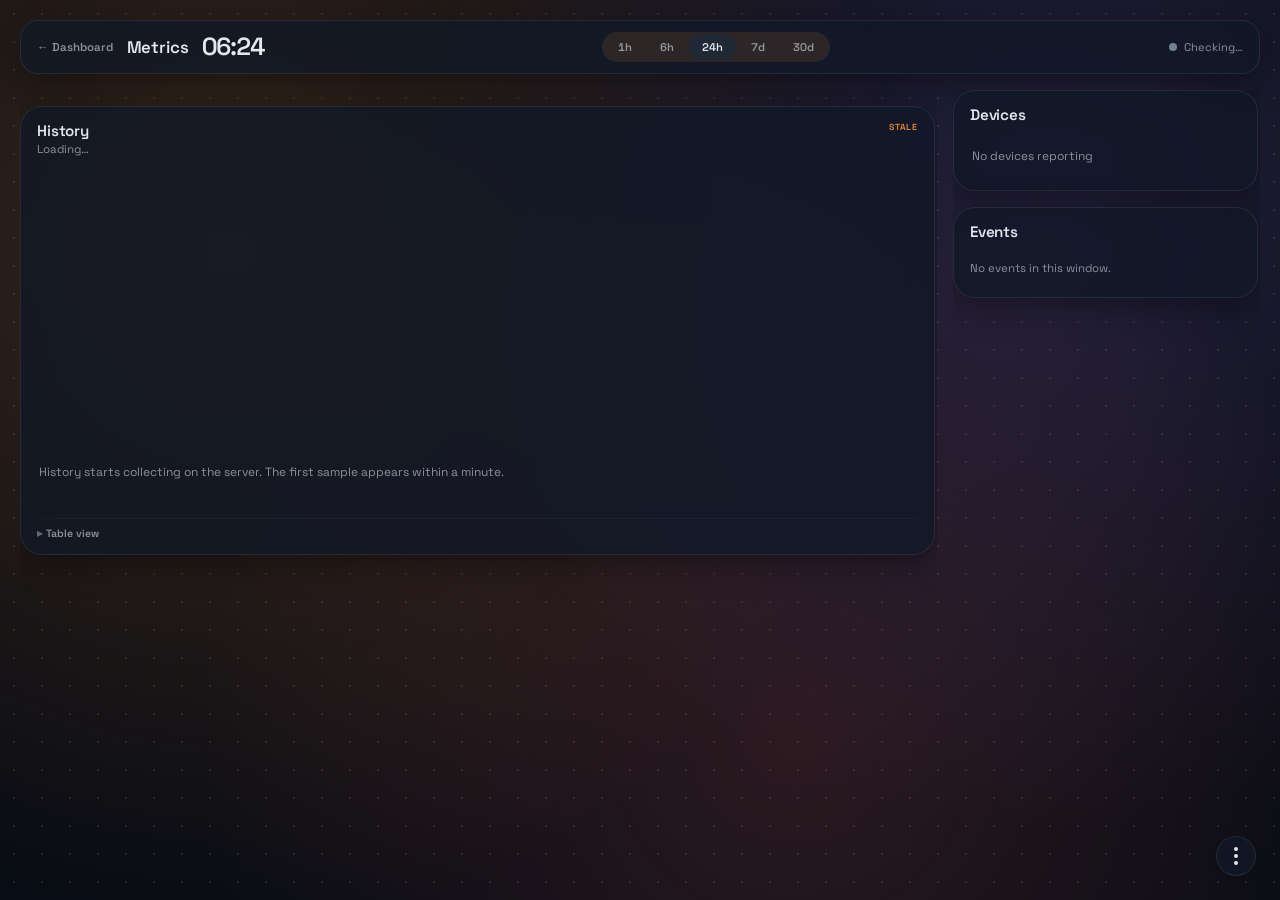
==== metrics.html @ b28a7286 "Show the PVE/Docker hierarchy in both device rails The dashboard and metrics pages both listed devic" ====
<!DOCTYPE html>
<html lang="en">

<head>
    <meta charset="UTF-8">
    <meta name="viewport" content="width=device-width, initial-scale=1.0">
    <title>Metrics · Dashboard</title>
    <link rel="stylesheet" href="style.css">
    <link rel="stylesheet" href="metrics.css">
</head>

<body>
    <div class="bg-blobs" aria-hidden="true">
        <div class="blob blob-1"></div>
        <div class="blob blob-2"></div>
        <div class="blob blob-3"></div>
    </div>

    <div class="workbench metrics-workbench">
        <header class="toolbar card metrics-toolbar">
            <div class="toolbar-id metrics-id">
                <a class="metrics-back" href="/">← Dashboard</a>
                <h1 class="metrics-title">Metrics</h1>
                <time id="clock" class="clock" datetime="">00:00</time>
            </div>

            <div id="range-tabs" class="range-tabs" role="tablist" aria-label="Time range">
                <button type="button" role="tab" data-range="1h" aria-selected="false">1h</button>
                <button type="button" role="tab" data-range="6h" aria-selected="false">6h</button>
                <button type="button" role="tab" data-range="24h" aria-selected="true">24h</button>
                <button type="button" role="tab" data-range="7d" aria-selected="false">7d</button>
                <button type="button" role="tab" data-range="30d" aria-selected="false">30d</button>
            </div>

            <div id="health" class="health" role="status" aria-live="polite">
                <span id="health-dot" class="health-dot unknown" aria-hidden="true"></span>
                <span id="health-text">Checking…</span>
            </div>
        </header>

        <div class="metrics-body">
            <main class="metrics-main">
                <section id="stat-grid" class="stat-grid" aria-label="Fleet summary"></section>

                <section class="card chart-card" aria-labelledby="chart-title">
                    <div class="card-head chart-head">
                        <div class="card-title">
                            <h2 id="chart-title" class="card-heading">History</h2>
                            <span id="chart-sub" class="card-sub">Loading…</span>
                        </div>
                        <span id="metrics-stale" class="network-stale" hidden>stale</span>
                    </div>

                    <ul id="chart-legend" class="chart-legend" aria-label="Series"></ul>

                    <div class="chart-stage">
                        <div id="chart-yaxis" class="chart-yaxis" aria-hidden="true"></div>
                        <div id="chart" class="chart" role="group"
                            aria-label="Metric history; use the table view for exact values."></div>
                    </div>
                    <div id="chart-xaxis" class="chart-xaxis" aria-hidden="true"></div>

                    <div id="chart-empty" class="chart-empty">
                        History starts collecting on the server. The first sample appears within a minute.
                    </div>

                    <details id="table-view" class="table-view">
                        <summary>Table view</summary>
                        <div class="table-scroll">
                            <table id="chart-table">
                                <thead>
                                    <tr>
                                        <th scope="col">Time</th>
                                        <th scope="col">CPU</th>
                                        <th scope="col">RAM</th>
                                        <th scope="col">Disk</th>
                                        <th scope="col">Status</th>
                                    </tr>
                                </thead>
                                <tbody></tbody>
                            </table>
                        </div>
                    </details>
                </section>
            </main>

            <aside class="rail metrics-rail">
                <section class="card device-list-card" aria-labelledby="devices-title">
                    <div class="card-head">
                        <div class="card-title">
                            <h2 id="devices-title" class="card-heading">Devices</h2>
                            <span id="devices-sub" class="card-sub"></span>
                        </div>
                    </div>
                    <div id="device-list" class="device-list">
                        <div class="card-empty">No devices reporting</div>
                    </div>
                </section>

                <section class="card event-card" aria-labelledby="events-title">
                    <div class="card-head">
                        <div class="card-title">
                            <h2 id="events-title" class="card-heading">Events</h2>
                            <span id="events-sub" class="card-sub"></span>
                        </div>
                    </div>
                    <ol id="events" class="event-list">
                        <li class="event-empty">No events in this window.</li>
                    </ol>
                </section>
            </aside>
        </div>
    </div>

    <div class="debug-wrapper">
        <button id="debug-menu-btn" class="debug-menu-btn" aria-label="Debug Menu">
            <svg width="24" height="24" viewBox="0 0 24 24" fill="none" stroke="currentColor" stroke-width="2">
                <circle cx="12" cy="5" r="1"></circle>
                <circle cx="12" cy="12" r="1"></circle>
                <circle cx="12" cy="19" r="1"></circle>
            </svg>
        </button>
        <div id="debug-controls" class="debug-controls">
            <label for="debug-time">Debug Time:</label>
            <input type="time" id="debug-time">
            <button id="reset-time">Reset</button>
        </div>
    </div>
    <script src="stack.js"></script>
    <script src="metrics.js"></script>
</body>

</html>
---- style.css ----
@font-face {
    font-family: 'Space Grotesk';
    font-style: normal;
    font-weight: 300 700;
    font-display: swap;
    src: url('fonts/space-grotesk-subset.e3c1f083.woff2') format('woff2');
}

:root {
    /* Work Theme (Default) */
    --bg-color: #f3f5fa;
    --bg-image: radial-gradient(rgba(49, 130, 206, 0.12) 1.5px, transparent 1.5px);
    --bg-size: 28px 28px;
    --text-color: #2d3748;
    --card-bg: rgba(255, 255, 255, 0.76);
    --card-border: rgba(255, 255, 255, 0.55);
    --card-shadow: 0 8px 32px 0 rgba(31, 38, 135, 0.05), 0 1px 3px 0 rgba(0, 0, 0, 0.02);
    --card-hover: rgba(255, 255, 255, 0.92);
    --sidebar-bg: rgba(255, 255, 255, 0.35);
    --sidebar-border: rgba(49, 130, 206, 0.06);
    --icon-bg: rgba(49, 130, 206, 0.06);
    --accent-color: #3182ce;
    --font-family: 'Space Grotesk', sans-serif;

    --radius: 22px;
    --gap: 16px;
    --muted: color-mix(in srgb, var(--text-color) 58%, transparent);
    --faint: color-mix(in srgb, var(--text-color) 38%, transparent);

    /* Containment tree: pve host -> LXC guest -> Docker runtime. */
    --tree-host: var(--accent-color);
    --tree-lxc: #805ad5;
    --tree-docker: #2f855a;

    /* Blob Colors Work */
    --blob-1-color: rgba(66, 153, 225, 0.3); /* blue */
    --blob-2-color: rgba(159, 122, 234, 0.2); /* purple */
    --blob-3-color: rgba(72, 187, 120, 0.2);  /* green/teal */
}

[data-theme="personal"] {
    /* Personal Theme */
    --bg-color: #080c14;
    --bg-image: radial-gradient(rgba(237, 137, 54, 0.15) 1.5px, transparent 1.5px);
    --bg-size: 28px 28px;
    --text-color: #e2e8f0;
    --card-bg: rgba(17, 24, 39, 0.8);
    --card-border: rgba(255, 255, 255, 0.08);
    --card-shadow: 0 8px 32px 0 rgba(0, 0, 0, 0.37);
    --card-hover: rgba(31, 41, 55, 0.92);
    --sidebar-bg: rgba(17, 24, 39, 0.3);
    --sidebar-border: rgba(255, 255, 255, 0.03);
    --icon-bg: rgba(237, 137, 54, 0.12);
    --accent-color: #ed8936;

    --tree-lxc: #b794f4;
    --tree-docker: #68d391;

    /* Blob Colors Personal */
    --blob-1-color: rgba(237, 137, 54, 0.25); /* orange */
    --blob-2-color: rgba(159, 122, 234, 0.22); /* purple */
    --blob-3-color: rgba(245, 101, 101, 0.18); /* rose/red */
}

* {
    box-sizing: border-box;
    margin: 0;
    padding: 0;
}

/* Only interactive elements animate; a universal transition repaints every
   element when the 09:00/17:00 theme flips. */
a,
button,
.debug-menu-btn,
.debug-controls,
.metric-fill {
    transition: background-color 0.2s ease, border-color 0.2s ease, color 0.2s ease,
        transform 0.2s ease, box-shadow 0.2s ease, opacity 0.2s ease;
}

body {
    font-family: var(--font-family);
    background-color: var(--bg-color);
    background-image: var(--bg-image);
    background-size: var(--bg-size);
    color: var(--text-color);
    height: 100vh;
    height: 100dvh;
    overflow: hidden;
    /* The page never scrolls; card and list regions own their own overflow. */
    position: relative;
}

/* Background Blobs Setup */
/* Static gradients replace three animated, full-viewport blur(140px) blobs:
   the animated subtree made the filter re-run every frame. */
.bg-blobs {
    position: absolute;
    top: 0;
    left: 0;
    width: 100%;
    height: 100%;
    overflow: hidden;
    z-index: -1;
    pointer-events: none;
    background:
        radial-gradient(circle at 18% 28%, var(--blob-1-color) 0%, transparent 55%),
        radial-gradient(circle at 82% 22%, var(--blob-2-color) 0%, transparent 50%),
        radial-gradient(circle at 62% 82%, var(--blob-3-color) 0%, transparent 55%);
    opacity: 0.85;
}

.blob {
    display: none;
}

@media (prefers-reduced-motion: reduce) {
    *,
    .blob {
        animation: none !important;
        transition: none !important;
    }
}

/* ---------- Workbench shell ---------- */

.workbench {
    position: relative;
    z-index: 1;
    height: 100vh;
    height: 100dvh;
    padding: 20px;
    display: grid;
    grid-template-rows: auto minmax(0, 1fr);
    gap: var(--gap);
    overflow: hidden;
}

.card {
    background: var(--card-bg);
    border: 1px solid var(--card-border);
    border-radius: var(--radius);
    box-shadow: var(--card-shadow);
    backdrop-filter: blur(14px);
    -webkit-backdrop-filter: blur(14px);
    padding: 14px 16px;
}

/* Toolbar: date · clock · search · health. No greeting, no agenda. */
.toolbar {
    display: grid;
    grid-template-columns: auto minmax(280px, 560px) auto;
    align-items: center;
    justify-content: space-between;
    gap: 24px;
    padding: 11px 16px;
    border-radius: 18px;
}

.toolbar-id {
    display: flex;
    align-items: baseline;
    gap: 12px;
}

.toolbar-date {
    font-size: 0.7rem;
    letter-spacing: 0.1em;
    text-transform: uppercase;
    color: var(--muted);
    white-space: nowrap;
}

.clock {
    font-size: 1.55rem;
    font-weight: 600;
    font-variant-numeric: tabular-nums;
    letter-spacing: -0.045em;
    line-height: 0.92;
}

.search-field {
    position: relative;
    display: flex;
    align-items: center;
}

.search-icon {
    position: absolute;
    left: 12px;
    width: 16px;
    height: 16px;
    color: var(--faint);
    pointer-events: none;
}

.search-field input {
    width: 100%;
    padding: 10px 42px 10px 36px;
    border-radius: 12px;
    border: 1px solid var(--card-border);
    background: var(--icon-bg);
    color: var(--text-color);
    font: inherit;
    font-size: 0.8rem;
    outline: none;
}

.search-field input::placeholder {
    color: var(--faint);
}

.search-field input:focus-visible,
.search-field input:focus {
    border-color: var(--accent-color);
    box-shadow: 0 0 0 3px color-mix(in srgb, var(--accent-color) 18%, transparent);
}

.search-field kbd {
    position: absolute;
    right: 10px;
    padding: 1px 6px;
    border-radius: 5px;
    border: 1px solid var(--card-border);
    font-family: inherit;
    font-size: 0.65rem;
    color: var(--muted);
    background: var(--card-bg);
}

.health {
    display: flex;
    align-items: center;
    gap: 7px;
    font-size: 0.7rem;
    color: var(--muted);
    font-variant-numeric: tabular-nums;
    white-space: nowrap;
}

.health-dot {
    width: 8px;
    height: 8px;
    border-radius: 50%;
    flex: none;
    background: #a0aec0;
}

.health-dot.online {
    background: #48bb78;
    box-shadow: 0 0 8px rgba(72, 187, 120, 0.65);
}

.health-dot.warn {
    background: #ed8936;
    box-shadow: 0 0 8px rgba(237, 137, 54, 0.55);
}

.health-dot.unknown {
    background: #a0aec0;
    opacity: 0.7;
}

/* Body: main column + network rail. */
.body-grid {
    display: grid;
    grid-template-columns: minmax(0, 1fr) clamp(320px, 25vw, 390px);
    gap: 16px;
    min-height: 0;
}

.main-column {
    display: flex;
    flex-direction: column;
    gap: var(--gap);
    min-width: 0;
    min-height: 0;
    overflow: hidden;
}

.top-row {
    display: grid;
    grid-template-columns: minmax(0, 1.35fr) minmax(0, 0.9fr);
    gap: var(--gap);
    align-items: stretch;
    min-width: 0;
}

.usage-card,
.launchpad-card {
    min-width: 0;
}

.launchpad-card {
    display: flex;
    flex-direction: column;
}

.card-head {
    display: flex;
    align-items: flex-start;
    justify-content: space-between;
    gap: 12px;
    margin-bottom: 10px;
}

.card-title {
    display: flex;
    flex-direction: column;
    gap: 2px;
}

.card-heading {
    font-size: 0.95rem;
    font-weight: 600;
    letter-spacing: -0.01em;
}

.card-sub {
    font-size: 0.72rem;
    color: var(--muted);
    font-variant-numeric: tabular-nums;
}

.card-empty {
    font-size: 0.75rem;
    color: var(--muted);
    padding: 12px 2px;
}

/* "Jump back in" card: scored usage rows, kept visible when empty. */
.usage-list {
    list-style: none;
    display: flex;
    flex-direction: column;
    gap: 1px;
    max-height: 190px;
    overflow-y: auto;
    scrollbar-width: thin;
}

.usage-row {
    display: grid;
    grid-template-columns: 28px minmax(0, 1fr) 44px;
    align-items: center;
    gap: 10px;
    padding: 6px 5px;
    border-radius: 9px;
    color: var(--text-color);
    text-decoration: none;
    min-width: 0;
}

.usage-row:hover {
    background: var(--card-hover);
}

.usage-icon {
    width: 28px;
    height: 28px;
    display: flex;
    align-items: center;
    justify-content: center;
    border-radius: 9px;
    background: var(--icon-bg);
}

.usage-main {
    display: flex;
    flex-direction: column;
    min-width: 0;
}

.usage-title {
    font-size: 0.8rem;
    font-weight: 500;
    line-height: 1.25;
    white-space: nowrap;
    overflow: hidden;
    text-overflow: ellipsis;
}

.usage-desc {
    font-size: 0.63rem;
    color: var(--muted);
    white-space: nowrap;
    overflow: hidden;
    text-overflow: ellipsis;
}

.usage-bar {
    display: block;
    width: 44px;
    height: 3px;
    border-radius: 999px;
    background: var(--icon-bg);
    overflow: hidden;
}

.usage-bar > span {
    display: block;
    height: 100%;
    border-radius: inherit;
    background: var(--accent-color);
}

.usage-empty {
    font-size: 0.72rem;
    color: var(--muted);
    padding: 10px 5px;
}

.monogram {
    font-size: 0.82rem;
    font-weight: 600;
    color: var(--accent-color);
    opacity: 0.8;
}

/* Launchpad region (#43): pinned tool tiles. */
.launchpad-grid {
    flex: 1;
    min-height: 40px;
    display: grid;
    grid-template-columns: repeat(auto-fit, minmax(74px, 1fr));
    gap: 8px;
    align-content: center;
}

.launchpad-tile {
    display: flex;
    flex-direction: column;
    align-items: center;
    gap: 6px;
    padding: 9px 6px 8px;
    border-radius: 12px;
    border: 1px solid var(--card-border);
    background: var(--icon-bg);
    color: var(--text-color);
    text-decoration: none;
    text-align: center;
    min-width: 0;
}

.launchpad-tile:hover {
    transform: translateY(-2px);
    border-color: var(--accent-color);
    background: var(--card-hover);
}

.launchpad-icon {
    display: flex;
    align-items: center;
    justify-content: center;
    flex: none;
    width: 30px;
    height: 30px;
    border-radius: 9px;
    background: var(--icon-bg);
}

.launchpad-tile .monogram {
    font-size: 0.78rem;
}

.launchpad-tile-label {
    max-width: 100%;
    font-size: 0.6rem;
    font-weight: 500;
    line-height: 1.2;
    display: -webkit-box;
    -webkit-line-clamp: 2;
    -webkit-box-orient: vertical;
    overflow: hidden;
}

/* All tools region. The list scrolls inside the card, never the page. */
.all-tools-card {
    flex: 1 1 auto;
    min-height: 0;
    display: flex;
    flex-direction: column;
}

.bookmarks-grid {
    flex: 1 1 auto;
    min-height: 0;
    overflow: auto;
    columns: 3;
    column-gap: 20px;
    padding-right: 2px;
    scrollbar-width: thin;
}

/* Numbered rows: 01 · title / description · hover arrow. */
.tool-category {
    break-inside: avoid;
    margin-bottom: 12px;
}

.tool-category-title {
    padding-bottom: 4px;
    margin-bottom: 3px;
    border-bottom: 1px solid var(--sidebar-border);
    font-size: 0.55rem;
    font-weight: 600;
    letter-spacing: 0.12em;
    text-transform: uppercase;
    color: var(--muted);
}

.tool-list {
    list-style: none;
}

.tool-link {
    display: flex;
    align-items: baseline;
    gap: 7px;
    padding: 3px;
    border-radius: 7px;
    color: var(--text-color);
    text-decoration: none;
}

.tool-link:hover {
    background: var(--icon-bg);
}

.tool-num {
    width: 15px;
    flex: none;
    font-size: 0.53rem;
    color: var(--faint);
    font-variant-numeric: tabular-nums;
}

.tool-link-main {
    display: flex;
    flex-direction: column;
    min-width: 0;
}

.tool-link-title {
    font-size: 0.77rem;
    font-weight: 500;
    line-height: 1.25;
}

.tool-link-desc {
    font-size: 0.6rem;
    color: var(--faint);
    white-space: nowrap;
    overflow: hidden;
    text-overflow: ellipsis;
}

.tool-link-arrow {
    margin-left: auto;
    font-size: 0.64rem;
    color: var(--accent-color);
    opacity: 0;
}

.tool-link:hover .tool-link-arrow,
.tool-link:focus-visible .tool-link-arrow {
    opacity: 1;
}

.tool-empty {
    font-size: 0.75rem;
    color: var(--muted);
    padding: 10px 2px;
}

/* ---------- Network rail ---------- */

.rail {
    display: flex;
    flex-direction: column;
    gap: var(--gap);
    min-height: 0;
    overflow-y: auto;
    padding-right: 2px;
    scrollbar-width: thin;
}

.network-panel {
    /* Surface comes from .card; the rail panel only tightens its padding. */
    padding: 14px 16px 10px;
    flex: none;
}

.network-header {
    display: flex;
    align-items: flex-start;
    justify-content: space-between;
    gap: 12px;
    margin-bottom: 8px;
}

.network-summary {
    font-size: 0.68rem;
    color: var(--muted);
    font-variant-numeric: tabular-nums;
    white-space: nowrap;
}

.network-status {
    display: flex;
    align-items: baseline;
    gap: 8px;
    flex: none;
}

.network-updated {
    font-size: 0.62rem;
    color: var(--muted);
    font-variant-numeric: tabular-nums;
    white-space: nowrap;
}

.network-link {
    font-size: 0.62rem;
    font-weight: 600;
    color: var(--accent-color);
    text-decoration: none;
    white-space: nowrap;
}

.network-link:hover {
    text-decoration: underline;
}

/* A failed poll keeps the last good numbers and marks them stale. */
.network-stale {
    font-size: 0.55rem;
    font-weight: 600;
    letter-spacing: 0.08em;
    text-transform: uppercase;
    color: #ed8936;
}

.network-stale[hidden] {
    display: none;
}

/* ---------- containment tree (dashboard + metrics rail) ---------- */

.network-tree {
    display: flex;
    flex-direction: column;
    gap: 1px;
    padding-top: 2px;
}

/* The left rule is the containment: a child sits inside its parent's line. */
.network-branch {
    position: relative;
    margin-left: 5px;
    padding-left: 9px;
    border-left: 1px solid color-mix(in srgb, var(--text-color) 16%, transparent);
}

.network-branch.is-host {
    border-left-color: var(--tree-host);
}

.network-branch.is-guests {
    border-left-color: var(--tree-lxc);
}

.network-branch.is-elsewhere {
    margin-top: 7px;
    padding-top: 1px;
}

.network-branch-head {
    display: flex;
    align-items: baseline;
    justify-content: space-between;
    gap: 8px;
    padding: 6px 0 2px;
    font-size: 0.5rem;
    font-weight: 700;
    letter-spacing: 0.1em;
    text-transform: uppercase;
    color: var(--faint);
}

.network-branch-head > span:last-child {
    font-weight: 500;
    letter-spacing: 0.04em;
    text-transform: none;
    white-space: nowrap;
    overflow: hidden;
    text-overflow: ellipsis;
}

.network-branch.is-host > .network-branch-head {
    color: var(--tree-host);
}

.network-branch.is-guests > .network-branch-head {
    color: var(--tree-lxc);
}

/* Rows are separated inside a branch, but the Docker disclosure owns the
   space below the docker01 row, so it must not draw a second top border. */
.device-grid .network-node + .network-node {
    border-top: 1px solid var(--sidebar-border);
}

.device-grid .network-node.is-docker > .device-row {
    border-top: 0;
}

/* ---------- Docker engine ---------- */

.docker-engine {
    margin: 0 0 5px 12px;
    padding: 4px 0 1px 9px;
    border-left: 1px dashed color-mix(in srgb, var(--tree-docker) 46%, transparent);
}

.docker-engine-head {
    display: flex;
    align-items: center;
    gap: 6px;
    font-size: 0.55rem;
    font-weight: 700;
    letter-spacing: 0.08em;
    text-transform: uppercase;
    color: var(--tree-docker);
}

.docker-engine-head > span:nth-child(2) {
    flex: 1;
}

.docker-engine-count {
    font-size: 0.5rem;
    font-weight: 600;
    letter-spacing: 0.04em;
    text-transform: none;
    color: var(--muted);
    font-variant-numeric: tabular-nums;
}

.docker-glyph {
    width: 12px;
    height: 12px;
    flex: none;
    fill: none;
    stroke: currentColor;
    stroke-width: 1.25;
    stroke-linecap: round;
    stroke-linejoin: round;
}

.docker-containers {
    padding: 2px 0 1px 1px;
}

.docker-container {
    display: grid;
    grid-template-columns: 8px minmax(0, auto) minmax(0, 1fr);
    align-items: baseline;
    gap: 6px;
    padding: 2px 0;
    min-width: 0;
}

.docker-container-name {
    font-size: 0.66rem;
    font-weight: 600;
    font-variant-numeric: tabular-nums;
}

.docker-container-role {
    font-size: 0.54rem;
    color: var(--faint);
    white-space: nowrap;
    overflow: hidden;
    text-overflow: ellipsis;
}

.device-grid {
    display: grid;
    grid-template-columns: 1fr;
    gap: 0;
}

.device-grid.is-stale {
    opacity: 0.78;
}

.device-row {
    display: grid;
    grid-template-columns: minmax(0, 1fr) repeat(3, 46px);
    align-items: center;
    gap: 8px;
    padding: 5px 0;
}

.device-row + .device-row {
    border-top: 1px solid var(--sidebar-border);
}

/* Offline rows dim but keep their numbers and last-seen time readable. */
.device-row.offline {
    opacity: 0.48;
}

.device-id {
    display: flex;
    align-items: center;
    gap: 7px;
    min-width: 0;
}

.device-text {
    display: flex;
    flex-direction: column;
    gap: 1px;
    min-width: 0;
}

.device-name-row {
    display: flex;
    align-items: baseline;
    gap: 6px;
    min-width: 0;
}

.device-name {
    flex: 0 1 auto;
    min-width: 0;
    font-size: 0.76rem;
    font-weight: 600;
    line-height: 1.2;
    white-space: nowrap;
    overflow: hidden;
    text-overflow: ellipsis;
}

/* The 24 h availability chip shares the name line so the sub-line keeps its
   full "kind · up · online" text at the narrowest rail width. */
.device-avail {
    flex: none;
    font-size: 0.5rem;
    font-weight: 600;
    font-variant-numeric: tabular-nums;
    color: var(--muted);
}

.device-avail[hidden] {
    display: none;
}

.device-sub {
    font-size: 0.52rem;
    letter-spacing: 0.05em;
    text-transform: uppercase;
    color: var(--faint);
    white-space: nowrap;
    overflow: hidden;
    text-overflow: ellipsis;
}

.device-dot {
    width: 7px;
    height: 7px;
    border-radius: 50%;
    background: #a0aec0;
    opacity: 0.7;
    flex: none;
}

.device-dot.online {
    background: #48bb78;
    opacity: 1;
    box-shadow: 0 0 8px rgba(72, 187, 120, 0.65);
}

.device-dot.offline {
    background: #a0aec0;
    box-shadow: none;
}

.device-error {
    font-size: 0.56rem;
    color: #e53e3e;
    line-height: 1.25;
    word-break: break-word;
}

.device-error[hidden] {
    display: none;
}

.metric {
    display: grid;
    justify-items: end;
    gap: 2px;
}

.metric-label {
    font-size: 0.53rem;
    letter-spacing: 0.08em;
    color: var(--faint);
}

.metric-value {
    font-size: 0.68rem;
    font-variant-numeric: tabular-nums;
}

.metric-bar {
    width: 100%;
    height: 3px;
    border-radius: 999px;
    background: var(--icon-bg);
    overflow: hidden;
}

.metric-fill {
    display: block;
    height: 100%;
    border-radius: inherit;
    background: var(--accent-color);
    transition: width 0.5s ease;
}

.metric.is-warn .metric-value {
    color: #ed8936;
}

.metric.is-warn .metric-fill {
    background: #ed8936;
}

/* Multi-volume devices get one compact line per disk beneath the metric row.
   Single-volume rows render nothing here, so the rail keeps its old height. */
.device-disks {
    grid-column: 1 / -1;
    display: grid;
    gap: 3px;
    margin: 1px 0;
}

.disk-row {
    display: grid;
    grid-template-columns: minmax(0, 1.3fr) 48px minmax(24px, 1fr) 32px;
    align-items: center;
    gap: 6px;
    min-width: 0;
}

.disk-name {
    font-size: 0.55rem;
    color: var(--muted);
    white-space: nowrap;
    overflow: hidden;
    text-overflow: ellipsis;
}

.disk-size {
    font-size: 0.5rem;
    color: var(--faint);
    text-align: right;
    white-space: nowrap;
    font-variant-numeric: tabular-nums;
}

.disk-bar {
    height: 3px;
    border-radius: 999px;
    background: var(--icon-bg);
    overflow: hidden;
}

.disk-fill {
    display: block;
    height: 100%;
    border-radius: inherit;
    background: var(--accent-color);
    transition: width 0.5s ease;
}

.disk-value {
    font-size: 0.58rem;
    text-align: right;
    font-variant-numeric: tabular-nums;
}

.disk-row.is-warn .disk-value {
    color: #ed8936;
}

.disk-row.is-warn .disk-fill {
    background: #ed8936;
}

.device-empty {
    font-size: 0.75rem;
    color: var(--muted);
    padding: 8px 2px;
}

/* Visible focus rings for keyboard users. */
a:focus-visible,
button:focus-visible,
input:focus-visible {
    outline: 2px solid var(--accent-color);
    outline-offset: 2px;
}

/* ---------- Debug Controls ---------- */

.debug-wrapper {
    position: fixed;
    bottom: 1.5rem;
    right: 1.5rem;
    display: flex;
    flex-direction: column;
    align-items: flex-end;
    z-index: 1000;
}

.debug-menu-btn {
    width: 40px;
    height: 40px;
    border-radius: 50%;
    background: var(--card-bg);
    border: 1px solid var(--card-border);
    color: var(--text-color);
    display: flex;
    align-items: center;
    justify-content: center;
    cursor: pointer;
    box-shadow: 0 4px 6px rgba(0, 0, 0, 0.1);
}

.debug-menu-btn:hover,
.debug-menu-btn.active {
    background: var(--accent-color);
    color: white;
    transform: scale(1.05);
}

.debug-controls {
    background: var(--card-bg);
    border: 1px solid var(--card-border);
    padding: 1rem;
    border-radius: 12px;
    box-shadow: var(--card-shadow);
    display: flex;
    flex-direction: column;
    gap: 0.75rem;
    align-items: flex-start;

    position: absolute;
    bottom: 50px;
    right: 0;
    width: 200px;

    opacity: 0;
    visibility: hidden;
    transform: translateY(10px);
    transition: all 0.2s cubic-bezier(0.4, 0, 0.2, 1);
}

.debug-controls.visible {
    opacity: 1;
    visibility: visible;
    transform: translateY(0);
}

.debug-controls label {
    font-size: 0.85rem;
    font-weight: 600;
    color: var(--text-color);
}

.debug-controls input {
    width: 100%;
    padding: 0.5rem;
    border-radius: 6px;
    border: 1px solid var(--card-border);
    background: rgba(255, 255, 255, 0.1);
    color: var(--text-color);
    font-family: var(--font-family);
}

.debug-controls button {
    width: 100%;
    padding: 0.5rem;
    border: none;
    border-radius: 6px;
    background: var(--accent-color);
    color: white;
    cursor: pointer;
    font-weight: 500;
    transition: opacity 0.2s;
}

.debug-controls button:hover {
    opacity: 0.9;
}

/* ---------- Responsive ---------- */

@media (max-height: 850px) {
    .workbench {
        padding: 14px;
        gap: 14px;
    }

    .body-grid,
    .top-row {
        gap: 14px;
    }

    .card {
        padding: 12px 14px;
    }

    /* The rail panel keeps its tighter bottom padding. */
    .network-panel {
        padding: 12px 14px 8px;
    }

    .card-head {
        margin-bottom: 8px;
    }

    .usage-list {
        max-height: 150px;
    }

    /* 1280×800 must fit every device row without page scroll. */
    .device-row {
        padding: 3px 0;
    }

    .network-branch-head {
        padding: 4px 0 1px;
    }
}

@media (max-width: 1180px) {
    .body-grid {
        grid-template-columns: minmax(0, 1fr);
        /* The grid owns the scroll now: size rows to their content, or the
           fixed-height track squeezes All tools to zero and the rail overlaps
           the main column. */
        grid-auto-rows: max-content;
        overflow-y: auto;
    }

    .main-column {
        overflow: visible;
    }

    /* Agenda is gone, so the rail is one column with Network below main. */
    .rail {
        display: grid;
        grid-template-columns: minmax(0, 1fr);
        align-items: start;
        overflow: visible;
    }

    .bookmarks-grid {
        overflow: visible;
    }
}

@media (max-width: 900px) {
    .toolbar {
        grid-template-columns: 1fr;
        gap: 10px;
    }

    .top-row {
        grid-template-columns: minmax(0, 1fr);
    }

    .rail {
        grid-template-columns: minmax(0, 1fr);
    }

    .bookmarks-grid {
        columns: 2;
    }
}

@media (max-width: 600px) {
    .workbench {
        padding: 12px;
    }

    .bookmarks-grid {
        columns: 1;
    }

    /* Four tiles per row at any phone width: a quarter-width minimum minus the
       three 8px gaps fits exactly four tracks; auto-fit drops empty ones when
       fewer tools are pinned. */
    .launchpad-grid {
        grid-template-columns: repeat(auto-fit, minmax(calc(25% - 6px), 1fr));
    }
}

@media (prefers-reduced-motion: reduce) {
    *,
    *::before,
    *::after {
        animation-duration: 0.01ms !important;
        animation-iteration-count: 1 !important;
        transition-duration: 0.01ms !important;
    }
}
---- metrics.css ----
/* ---------- Metrics page ---------- */

/* Series colors: the first three categorical slots, stepped for each theme.
   Both sets are the validated default palette, so lines stay distinct under
   common colour-vision deficiencies and the legend/direct text carries
   identity as well as hue. */
:root {
    --series-cpu: #2a78d6;
    --series-ram: #eb6834;
    --series-disk: #1baf7a;
    --chart-surface: #fbfcfe;
    --chart-grid: rgba(45, 55, 72, 0.12);
    --chart-axis: rgba(45, 55, 72, 0.24);
    --status-good: #0ca30c;
    --status-warning: #b7791f;
    --status-critical: #c53030;
    --status-warning-mark: #fab219;
    --status-critical-mark: #d03b3b;
}

[data-theme="personal"] {
    --series-cpu: #3987e5;
    --series-ram: #d95926;
    --series-disk: #199e70;
    --chart-surface: #101725;
    --chart-grid: rgba(226, 232, 240, 0.12);
    --chart-axis: rgba(226, 232, 240, 0.24);
    --status-good: #0ca30c;
    --status-warning: #f6c667;
    --status-critical: #f28b82;
    --status-warning-mark: #fab219;
    --status-critical-mark: #d03b3b;
}

.metrics-workbench {
    min-height: 0;
}

.metrics-toolbar {
    grid-template-columns: auto minmax(240px, 1fr) auto;
}

.metrics-id {
    align-items: center;
    gap: 14px;
    min-width: 0;
}

.metrics-back {
    font-size: 0.72rem;
    font-weight: 600;
    color: var(--muted);
    text-decoration: none;
    white-space: nowrap;
}

.metrics-back:hover {
    color: var(--accent-color);
}

.metrics-title {
    font-size: 1.05rem;
    font-weight: 600;
    letter-spacing: -0.01em;
    white-space: nowrap;
}

.range-tabs {
    display: flex;
    justify-self: center;
    gap: 2px;
    padding: 3px;
    border-radius: 999px;
    background: var(--icon-bg);
}

.range-tabs button {
    border: 0;
    padding: 5px 13px;
    border-radius: 999px;
    background: transparent;
    color: var(--muted);
    font-family: inherit;
    font-size: 0.7rem;
    font-weight: 600;
    font-variant-numeric: tabular-nums;
    cursor: pointer;
}

.range-tabs button:hover {
    color: var(--text-color);
}

.range-tabs button[aria-selected="true"] {
    background: var(--card-hover);
    color: var(--text-color);
    box-shadow: 0 1px 4px rgba(31, 38, 135, 0.12);
}

/* ---------- body ---------- */

.metrics-body {
    display: grid;
    grid-template-columns: minmax(0, 1fr) clamp(300px, 24vw, 360px);
    gap: var(--gap);
    min-height: 0;
    overflow: hidden;
}

.metrics-main {
    display: flex;
    flex-direction: column;
    gap: var(--gap);
    min-height: 0;
    overflow-y: auto;
    padding-right: 2px;
    scrollbar-width: thin;
}

.stat-grid {
    display: grid;
    grid-template-columns: repeat(4, minmax(0, 1fr));
    gap: var(--gap);
}

.stat-tile {
    display: flex;
    flex-direction: column;
    gap: 2px;
    min-width: 0;
    position: relative;
    padding: 13px 16px;
}

.stat-label {
    font-size: 0.58rem;
    font-weight: 600;
    letter-spacing: 0.08em;
    text-transform: uppercase;
    color: var(--muted);
}

.stat-value {
    font-size: 1.6rem;
    font-weight: 600;
    line-height: 1.15;
    letter-spacing: -0.02em;
}

.stat-note {
    font-size: 0.64rem;
    color: var(--faint);
    white-space: nowrap;
    overflow: hidden;
    text-overflow: ellipsis;
}

.stat-flag {
    position: absolute;
    top: 12px;
    right: 14px;
    display: inline-flex;
    align-items: center;
    gap: 5px;
    font-size: 0.55rem;
    font-weight: 600;
    letter-spacing: 0.06em;
    text-transform: uppercase;
    color: var(--text-color);
}

.stat-flag::before {
    content: "";
    width: 6px;
    height: 6px;
    border-radius: 50%;
    background: var(--status-warning-mark);
}

.stat-flag.is-critical::before {
    background: var(--status-critical-mark);
}

/* ---------- chart ---------- */

.chart-card {
    display: flex;
    flex-direction: column;
    gap: 10px;
    min-height: 0;
}

.chart-head {
    margin-bottom: 0;
}

.chart-legend {
    display: flex;
    flex-wrap: wrap;
    gap: 6px 18px;
    list-style: none;
    padding: 0;
}

.legend-item {
    display: inline-flex;
    align-items: baseline;
    gap: 6px;
    font-size: 0.68rem;
}

.legend-swatch {
    align-self: center;
    width: 14px;
    height: 2px;
    border-radius: 999px;
    background: var(--muted);
}

.legend-swatch.is-cpu,
.chart-hover-dot.is-cpu {
    background: var(--series-cpu);
}

.legend-swatch.is-ram,
.chart-hover-dot.is-ram {
    background: var(--series-ram);
}

.legend-swatch.is-disk,
.chart-hover-dot.is-disk {
    background: var(--series-disk);
}

/* Lines are marks: the stroke, not a background. */
.chart-line {
    fill: none;
    background: none;
    stroke-width: 2px;
    stroke-linecap: round;
    stroke-linejoin: round;
}

.chart-line.is-cpu {
    stroke: var(--series-cpu);
}

.chart-line.is-ram {
    stroke: var(--series-ram);
}

.chart-line.is-disk {
    stroke: var(--series-disk);
}

.chart-dot {
    stroke: var(--chart-surface);
    stroke-width: 2px;
}

.chart-dot.is-cpu {
    fill: var(--series-cpu);
}

.chart-dot.is-ram {
    fill: var(--series-ram);
}

.chart-dot.is-disk {
    fill: var(--series-disk);
}

.legend-label {
    color: var(--muted);
}

.legend-value {
    color: var(--text-color);
    font-weight: 600;
    font-variant-numeric: tabular-nums;
}

.chart-stage {
    display: grid;
    grid-template-columns: 42px minmax(0, 1fr);
    align-items: stretch;
}

.chart-yaxis {
    position: relative;
    height: 240px;
}

.chart-yaxis span {
    position: absolute;
    right: 8px;
    transform: translateY(-50%);
    font-size: 0.56rem;
    color: var(--faint);
    font-variant-numeric: tabular-nums;
}

.chart {
    position: relative;
    height: 240px;
    min-width: 0;
    touch-action: pan-y;
}

.chart-svg {
    display: block;
    width: 100%;
    height: 240px;
    overflow: visible;
}

.chart-grid {
    stroke: var(--chart-grid);
    stroke-width: 1px;
    shape-rendering: crispEdges;
}

.chart-grid.is-baseline {
    stroke: var(--chart-axis);
}

.chart-crosshair {
    position: absolute;
    top: 10px;
    bottom: 10px;
    width: 1px;
    background: var(--chart-axis);
    pointer-events: none;
}

.chart-hover-dots {
    position: absolute;
    inset: 0;
    pointer-events: none;
}

.chart-hover-dot {
    position: absolute;
    width: 8px;
    height: 8px;
    margin: -4px 0 0 -4px;
    border-radius: 50%;
    box-shadow: 0 0 0 2px var(--chart-surface);
}

.chart-tooltip {
    position: absolute;
    top: 6px;
    z-index: 5;
    display: flex;
    flex-direction: column;
    gap: 4px;
    min-width: 150px;
    padding: 8px 10px;
    border-radius: 10px;
    background: var(--card-hover);
    border: 1px solid var(--card-border);
    box-shadow: var(--card-shadow);
    transform: translateX(-50%);
    pointer-events: none;
}

.chart-tooltip[hidden],
.chart-crosshair[hidden],
.chart-hover-dots[hidden],
.chart-hover-dot[hidden] {
    display: none;
}

.tooltip-time {
    font-size: 0.6rem;
    color: var(--muted);
    white-space: nowrap;
}

.tooltip-rows {
    display: grid;
    gap: 2px;
    list-style: none;
    padding: 0;
}

.tooltip-rows li {
    display: grid;
    grid-template-columns: 14px 1fr auto;
    align-items: center;
    gap: 6px;
    font-size: 0.68rem;
}

.tooltip-label {
    color: var(--muted);
}

.tooltip-value {
    font-weight: 600;
    font-variant-numeric: tabular-nums;
}

.tooltip-state {
    font-size: 0.58rem;
    font-weight: 600;
    letter-spacing: 0.06em;
    text-transform: uppercase;
    color: var(--status-critical);
}

.chart-xaxis {
    display: flex;
    justify-content: space-between;
    margin-left: 42px;
    padding-right: 12px;
    font-size: 0.56rem;
    color: var(--faint);
    font-variant-numeric: tabular-nums;
}

.chart-empty {
    font-size: 0.75rem;
    color: var(--muted);
    padding: 28px 2px;
}

.chart-empty[hidden],
.chart-xaxis[hidden],
.chart-yaxis[hidden],
.chart[hidden],
.chart-legend[hidden] {
    display: none;
}

/* ---------- table view ---------- */

.table-view {
    border-top: 1px solid var(--sidebar-border);
    padding-top: 8px;
}

.table-view summary {
    cursor: pointer;
    font-size: 0.66rem;
    font-weight: 600;
    color: var(--muted);
    list-style: none;
}

.table-view summary::-webkit-details-marker {
    display: none;
}

.table-view summary::before {
    content: "▸ ";
    color: var(--faint);
}

.table-view[open] summary::before {
    content: "▾ ";
}

.table-view summary:hover {
    color: var(--text-color);
}

.table-scroll {
    max-height: 260px;
    overflow: auto;
    margin-top: 8px;
    scrollbar-width: thin;
}

.table-scroll table {
    width: 100%;
    border-collapse: collapse;
    font-size: 0.65rem;
    font-variant-numeric: tabular-nums;
}

.table-scroll th,
.table-scroll td {
    text-align: right;
    padding: 3px 6px;
    border-bottom: 1px solid var(--sidebar-border);
    white-space: nowrap;
}

.table-scroll th:first-child,
.table-scroll td:first-child {
    text-align: left;
}

.table-scroll th {
    position: sticky;
    top: 0;
    background: var(--bg-color);
    color: var(--muted);
    font-weight: 600;
}

/* ---------- device rail ---------- */

.metrics-rail {
    min-height: 0;
}

.device-list-card,
.event-card {
    flex: none;
}

.device-list {
    display: flex;
    flex-direction: column;
    gap: 4px;
}

.device-item {
    display: grid;
    grid-template-columns: minmax(0, 1fr) auto;
    grid-template-rows: auto auto auto;
    align-items: center;
    gap: 1px 8px;
    width: 100%;
    padding: 7px 8px;
    border: 1px solid transparent;
    border-radius: 10px;
    background: transparent;
    color: inherit;
    font-family: inherit;
    text-align: left;
    cursor: pointer;
}

.device-item:hover {
    background: var(--icon-bg);
}

.device-item.is-selected {
    background: var(--icon-bg);
    border-color: var(--card-border);
}

.device-item-head {
    grid-column: 1;
    grid-row: 1;
    display: flex;
    align-items: center;
    gap: 7px;
    min-width: 0;
}

.device-item-name {
    font-size: 0.76rem;
    font-weight: 600;
    white-space: nowrap;
    overflow: hidden;
    text-overflow: ellipsis;
}

.device-item-kind {
    grid-column: 1;
    grid-row: 2;
    font-size: 0.54rem;
    letter-spacing: 0.06em;
    text-transform: uppercase;
    color: var(--faint);
    white-space: nowrap;
    overflow: hidden;
    text-overflow: ellipsis;
}

.device-item-avail {
    margin-left: auto;
    font-size: 0.62rem;
    font-weight: 600;
    font-variant-numeric: tabular-nums;
    color: var(--muted);
    white-space: nowrap;
}

.device-item-meta {
    grid-column: 1 / -1;
    grid-row: 3;
    color: var(--faint);
    font-size: 0.57rem;
    font-variant-numeric: tabular-nums;
    white-space: nowrap;
    overflow: hidden;
    text-overflow: ellipsis;
}

.device-item-spark {
    grid-column: 2;
    grid-row: 2 / span 2;
    display: block;
    width: 96px;
    height: 22px;
}

.device-item.offline {
    opacity: 0.55;
}

.spark {
    display: block;
    width: 96px;
    height: 22px;
    overflow: visible;
}

.spark-line {
    fill: none;
    stroke: var(--series-cpu);
    stroke-width: 1.5px;
    stroke-linecap: round;
    stroke-linejoin: round;
    opacity: 0.85;
}

/* ---------- events ---------- */

.event-list {
    display: flex;
    flex-direction: column;
    gap: 2px;
    list-style: none;
    padding: 0;
}

.event {
    display: grid;
    grid-template-columns: 18px minmax(0, 1fr);
    align-items: start;
    gap: 8px;
    padding: 5px 0;
}

.event + .event {
    border-top: 1px solid var(--sidebar-border);
}

.event-mark {
    font-size: 0.6rem;
    line-height: 1.4;
    text-align: center;
    color: var(--status-warning);
}

.event.is-offline .event-mark {
    color: var(--status-critical);
}

.event.is-online .event-mark {
    color: var(--status-good);
}

.event-body {
    display: flex;
    flex-direction: column;
    gap: 1px;
    min-width: 0;
}

.event-label {
    font-size: 0.7rem;
    font-weight: 600;
}

.event-time {
    font-size: 0.58rem;
    color: var(--faint);
    font-variant-numeric: tabular-nums;
}

.event-empty {
    font-size: 0.72rem;
    color: var(--muted);
    padding: 8px 0;
}

/* ---------- responsive ---------- */

@media (max-width: 1180px) {
    /* Below the two-column width the page scrolls as one column. Block flow
       (not a squeezed auto-row grid) keeps the main column from overflowing
       into the rail on short viewports. */
    .metrics-body {
        display: block;
        overflow-y: auto;
        padding-right: 2px;
        scrollbar-width: thin;
    }

    .metrics-main {
        display: flex;
        flex-direction: column;
        gap: var(--gap);
        overflow: visible;
        padding-right: 0;
        margin-bottom: var(--gap);
    }

    .metrics-rail {
        overflow: visible;
        display: grid;
        grid-template-columns: minmax(0, 1fr) minmax(0, 1fr);
        align-items: start;
        gap: var(--gap);
    }
}

@media (max-width: 900px) {
    .metrics-toolbar {
        grid-template-columns: minmax(0, 1fr) auto;
        row-gap: 10px;
    }

    .range-tabs {
        grid-column: 1 / -1;
        justify-self: start;
    }

    .stat-grid {
        grid-template-columns: repeat(2, minmax(0, 1fr));
    }

    .metrics-rail {
        grid-template-columns: minmax(0, 1fr);
    }
}

@media (max-width: 600px) {
    .metrics-title {
        display: none;
    }

    .stat-grid {
        grid-template-columns: minmax(0, 1fr);
    }

    .stat-value {
        font-size: 1.4rem;
    }

    .chart-tooltip {
        min-width: 132px;
    }

    .device-item-spark {
        display: none;
    }
}

@media (max-height: 850px) and (min-width: 1181px) {
    .stat-tile {
        padding: 10px 14px;
    }

    .stat-value {
        font-size: 1.35rem;
    }
}
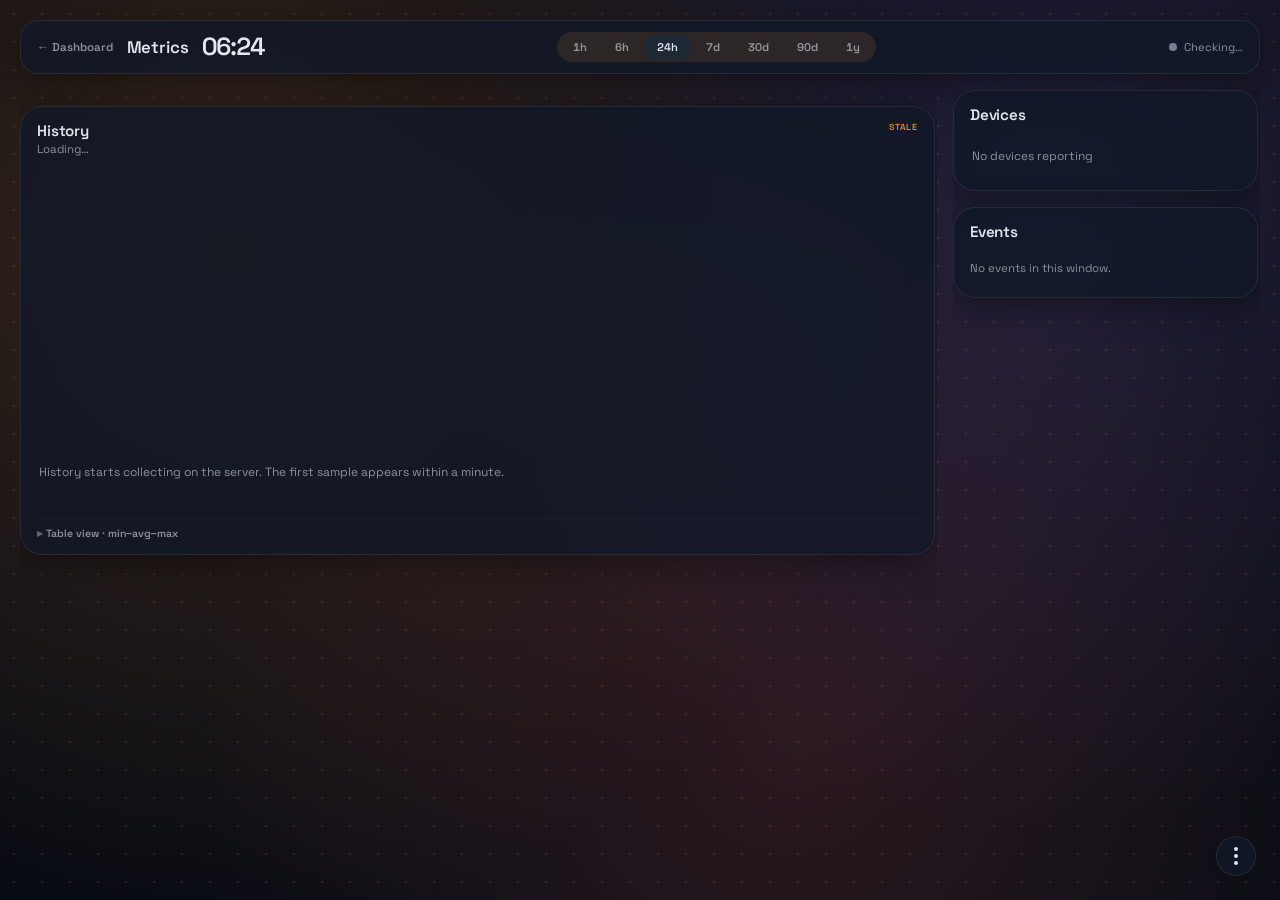
==== commit 99011d58: "Add rollups, min/max bands and 90d/1y metrics ranges - rollup_5m/rollup_1h (plus disk variants) main" ====
--- a/metrics.html
+++ b/metrics.html
@@ -30,6 +30,8 @@
                 <button type="button" role="tab" data-range="24h" aria-selected="true">24h</button>
                 <button type="button" role="tab" data-range="7d" aria-selected="false">7d</button>
                 <button type="button" role="tab" data-range="30d" aria-selected="false">30d</button>
+                <button type="button" role="tab" data-range="90d" aria-selected="false">90d</button>
+                <button type="button" role="tab" data-range="1y" aria-selected="false">1y</button>
             </div>
 
             <div id="health" class="health" role="status" aria-live="polite">
@@ -64,8 +66,30 @@
                         History starts collecting on the server. The first sample appears within a minute.
                     </div>
 
+                    <section id="volume-section" class="volume-section" aria-labelledby="volume-title" hidden>
+                        <div class="volume-head">
+                            <h3 id="volume-title" class="volume-heading">Volumes</h3>
+                            <span id="volume-sub" class="card-sub"></span>
+                        </div>
+                        <div class="volume-scroll">
+                            <table id="volume-table" class="volume-table">
+                                <thead>
+                                    <tr>
+                                        <th scope="col">Volume</th>
+                                        <th scope="col">Mount</th>
+                                        <th scope="col">Used</th>
+                                        <th scope="col">Size</th>
+                                        <th scope="col">Growth/day</th>
+                                        <th scope="col">Full in</th>
+                                    </tr>
+                                </thead>
+                                <tbody></tbody>
+                            </table>
+                        </div>
+                    </section>
+
                     <details id="table-view" class="table-view">
-                        <summary>Table view</summary>
+                        <summary>Table view · min–avg–max</summary>
                         <div class="table-scroll">
                             <table id="chart-table">
                                 <thead>
@@ -75,6 +99,18 @@
                                         <th scope="col">RAM</th>
                                         <th scope="col">Disk</th>
                                         <th scope="col">Status</th>
+                                    </tr>
+                                </thead>
+                                <tbody></tbody>
+                            </table>
+                        </div>
+                        <div class="table-scroll">
+                            <table id="chart-volume-table" class="volume-table" aria-label="Per-volume samples">
+                                <thead>
+                                    <tr>
+                                        <th scope="col">Time</th>
+                                        <th scope="col">Volume</th>
+                                        <th scope="col">Used</th>
                                     </tr>
                                 </thead>
                                 <tbody></tbody>
@@ -126,7 +162,6 @@
             <button id="reset-time">Reset</button>
         </div>
     </div>
-    <script src="stack.js"></script>
     <script src="metrics.js"></script>
 </body>
 
--- a/metrics.css
+++ b/metrics.css
@@ -253,6 +253,25 @@
     stroke: var(--series-disk);
 }
 
+/* The min/max envelope behind each line: low enough to stay quiet, present
+   enough that a short spike inside a bucket is not erased by the average. */
+.chart-band {
+    stroke: none;
+    opacity: 0.12;
+}
+
+.chart-band.is-cpu {
+    fill: var(--series-cpu);
+}
+
+.chart-band.is-ram {
+    fill: var(--series-ram);
+}
+
+.chart-band.is-disk {
+    fill: var(--series-disk);
+}
+
 .chart-dot {
     stroke: var(--chart-surface);
     stroke-width: 2px;
@@ -499,6 +518,72 @@
     background: var(--bg-color);
     color: var(--muted);
     font-weight: 600;
+}
+
+/* ---------- volume table ---------- */
+
+.volume-section {
+    display: flex;
+    flex-direction: column;
+    gap: 6px;
+    border-top: 1px solid var(--sidebar-border);
+    padding-top: 8px;
+}
+
+.volume-section[hidden] {
+    display: none;
+}
+
+.volume-head {
+    display: flex;
+    align-items: baseline;
+    gap: 8px;
+    min-width: 0;
+}
+
+.volume-heading {
+    font-size: 0.58rem;
+    font-weight: 600;
+    letter-spacing: 0.08em;
+    text-transform: uppercase;
+    color: var(--muted);
+    white-space: nowrap;
+}
+
+.volume-scroll {
+    overflow-x: auto;
+    scrollbar-width: thin;
+}
+
+.volume-table {
+    width: 100%;
+    border-collapse: collapse;
+    font-size: 0.65rem;
+    font-variant-numeric: tabular-nums;
+}
+
+.volume-table th,
+.volume-table td {
+    text-align: right;
+    padding: 4px 6px;
+    border-bottom: 1px solid var(--sidebar-border);
+    white-space: nowrap;
+}
+
+.volume-table th:first-child,
+.volume-table td:first-child,
+.volume-table th:nth-child(2),
+.volume-table td:nth-child(2) {
+    text-align: left;
+}
+
+.volume-table th {
+    color: var(--muted);
+    font-weight: 600;
+}
+
+.volume-table tr:last-child td {
+    border-bottom: 0;
 }
 
 /* ---------- device rail ---------- */
@@ -750,6 +835,10 @@
         min-width: 132px;
     }
 
+    .volume-table {
+        font-size: 0.6rem;
+    }
+
     .device-item-spark {
         display: none;
     }
